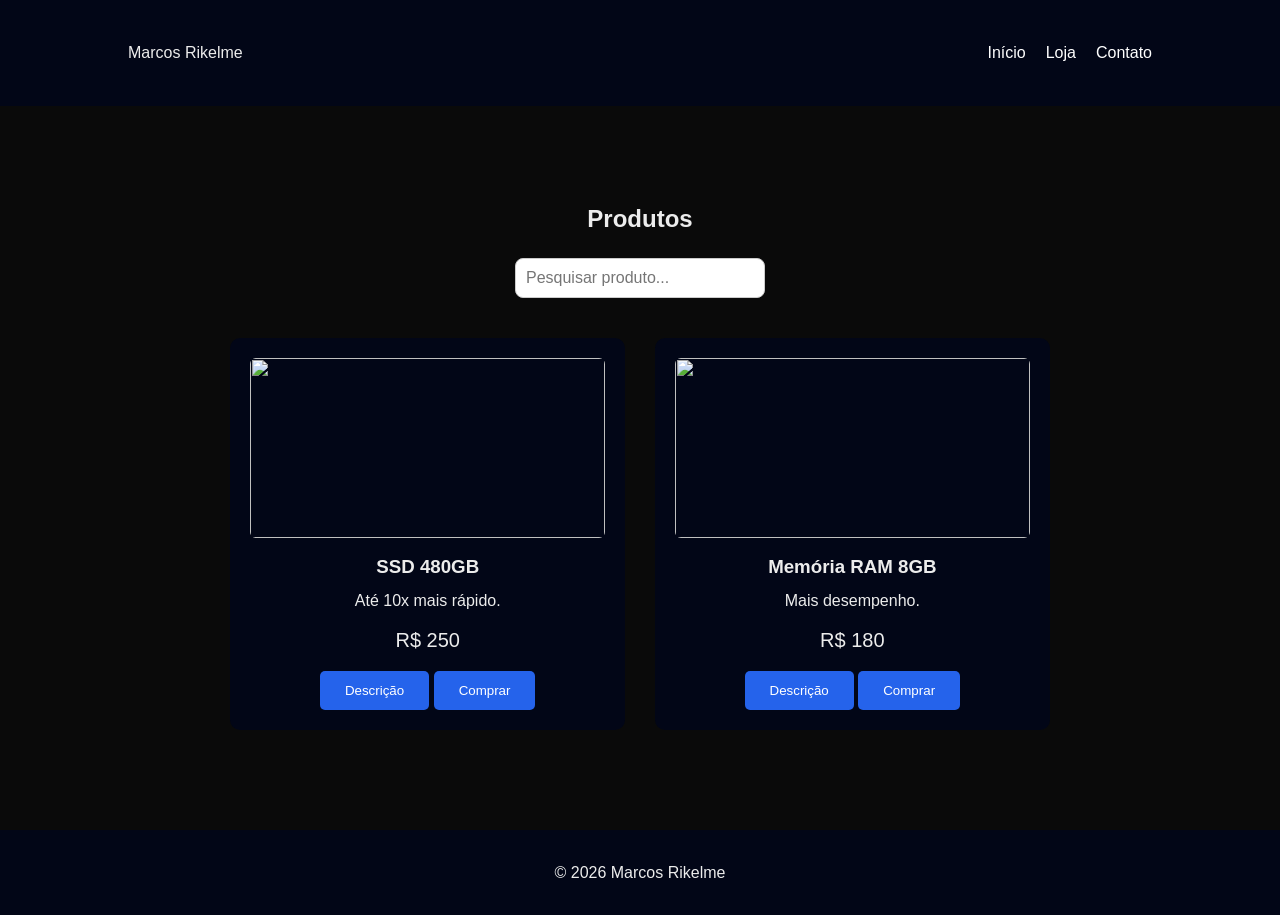
==== MeuNegocio/loja.html @ ea856b3e "Update ..." ====
<!DOCTYPE html>
<html lang="pt-br">

<head>
<meta charset="UTF-8">
<meta name="viewport" content="width=device-width, initial-scale=1.0">
<title>Loja | Marcos Rikelme</title>
<link rel="stylesheet" href="style.css">
</head>

<body>

<nav class="menu">

<div class="logo">Marcos Rikelme</div>

<ul class="menu-desktop">
<li><a href="index.html">Início</a></li>
<li><a href="loja.html">Loja</a></li>
<li><a href="#" onclick="contato()">Contato</a></li>
</ul>

<div class="hamburger" onclick="abrirMenu()">☰</div>

</nav>


<div id="menuMobile" class="menu-mobile">

<a href="index.html">Início</a>
<a href="loja.html">Loja</a>
<a href="#" onclick="contato()">Contato</a>

</div>

<div id="overlay" class="overlay" onclick="fecharMenu()"></div>


<section class="servicos loja">

<h2>Produtos</h2>

<div class="pesquisa">
<input 
type="text" 
id="campoPesquisa" 
placeholder="Pesquisar produto..." 
onkeyup="pesquisarProduto()">
</div>

<div class="cards">

<div class="card">

<img src="https://images.unsplash.com/photo-1587825140708-dfaf72ae4b04">

<h3>SSD 480GB</h3>

<p>Até 10x mais rápido.</p>

<p class="preco">R$ 250</p>

<button onclick="abrirModal('ssd')">Descrição</button>
<button onclick="contato()">Comprar</button>

</div>


<div class="card">

<img src="https://images.unsplash.com/photo-1563206767-5b18f218e8de">

<h3>Memória RAM 8GB</h3>

<p>Mais desempenho.</p>

<p class="preco">R$ 180</p>

<button onclick="abrirModal('ram')">Descrição</button>
<button onclick="contato()">Comprar</button>

</div>




</div>

</section>


<div id="modal" class="modal">

<div class="modal-content">

<span class="fechar" onclick="fecharModal()">✕</span>

<h2 id="modalTitulo"></h2>

<p id="modalDescricao"></p>

</div>

</div>


<footer>

<p>© 2026 Marcos Rikelme</p>

</footer>

<script src="script.js"></script>

</body>
</html>
---- MeuNegocio/style.css ----
:root{

--preto:#0a0a0a;
--cinza:#111827;
--azul:#2563eb;
--branco:#ffffff;

}

*{
margin:0;
padding:0;
box-sizing:border-box;
font-family: 'Poppins', sans-serif;
}

html, body {
height: 100%;
}

body{
background:var(--preto);
color:var(--branco);
padding-top:100px;
display:flex;
flex-direction:column;
min-height:100vh;
font-family: 'Poppins', sans-serif;
line-height:1.6;
color:#ececec;
}

.menu{

position:fixed;
top:0;
width:100%;

display:flex;
justify-content:space-between;
align-items:center;

padding:40px 10%;

background:#020617;
z-index:1000;

}


/* MENU DESKTOP */

.menu-desktop{

display:flex;
list-style:none;
gap:20px;

}

.menu a{

color:white;
text-decoration:none;

}

.menu a:hover{

color:var(--azul);

}


/* HAMBURGER */

.hamburger{

display:none;
font-size:30px;
cursor:pointer;
color:white;

}


/* MENU MOBILE */

.menu-mobile{

position:fixed;
top:0;
left:-250px;

width:250px;
height:100%;

background:#020617;

display:flex;
flex-direction:column;

padding:40px 20px;

gap:20px;

transition:0.4s;

z-index:1001;

}

.menu-mobile a{

color:white;
text-decoration:none;
font-size:18px;

}

.menu-mobile.ativo{

left:0;

}





















.pesquisa{
text-align:center;
margin:20px 0;
}

.pesquisa input{
padding:10px;
width:250px;
border-radius:8px;
border:1px solid #ccc;
font-size:16px;
}













/* OVERLAY */

.overlay{

position:fixed;

top:0;
left:0;

width:100%;
height:100%;

background:rgba(0,0,0,0.5);

display:none;

z-index:1000;

}

.overlay.ativo{

display:block;

}


.hero{
height:100vh;
padding:160px 5px 160px 5px;

background:
linear-gradient(rgba(0,0,0,0.5), rgba(0,0,0,0.5)),
url("https://images.unsplash.com/photo-1519389950473-47ba0277781c");

background-size:cover;
background-position:center;

display:flex;
align-items:center;
justify-content:flex-start;

color:white;
}


.hero-content{

background:rgba(0,0,0,0.7);
padding:50px;
border-radius:10px;

}


/* BOTÕES */

button{

margin-top:15px;

background:var(--azul);

border:none;

padding:12px 25px;

color:white;

cursor:pointer;

border-radius:5px;

}

button:hover{

background:#1d4ed8;

}


/* SEÇÕES */

section{

padding:100px 18%;
flex:1;

}

.container{

display:flex;
align-items:center;
gap:40px;

}

.container img{

width:400px;
border-radius:10px;

}

.sobre{

background:#020617;

}


/* DIFERENCIAIS */

.diferenciais{

background:var(--cinza);
text-align:center;

}

.grid-diferenciais{

margin-top:40px;

display:grid;

grid-template-columns:repeat(4,1fr);

gap:20px;

}

.item{

background:#1e293b;
padding:25px;
border-radius:8px;

}

h3{
    padding: 6px;
}


/* SERVIÇOS */

.servicos{

text-align:center;

}

.cards{

margin-top:40px;

display:grid;

grid-template-columns:repeat(auto-fit,minmax(250px,1fr));

gap:30px;

}

.card{

background:#020617;

padding:20px;

border-radius:10px;

}

.card img{

width:100%;
height:180px;
object-fit:cover;
border-radius:6px;

}

.preco{

font-size:20px;
margin-top:10px;

}


/* CTA */

.cta{

background:var(--cinza);
text-align:center;

}



.modal{

position:fixed;

top:0;
left:0;

width:100%;
height:100%;

background:rgba(0,0,0,0.7);

display:flex;
justify-content:center;
align-items:center;

opacity:0;
visibility:hidden;

transition:0.3s;

}


.fechar{

position:absolute;

top:10px;
right:15px;

font-size:22px;

cursor:pointer;

color:white;

}

/* MODAL ATIVO */

.modal.ativo{

opacity:1;
visibility:visible;

}


/* CAIXA DO MODAL */

.modal-content{

background:#020617;

padding:30px;

border-radius:10px;

width:400px;

text-align:center;

position:relative;

/* animação */

transform:scale(0.7);
transition:0.3s;

}

/* ANIMAÇÃO AO ABRIR */

.modal.ativo .modal-content{

transform:scale(1);

}


/* FOOTER */

footer{

background:#020617;
padding:30px;
text-align:center;

}

.redes{

margin-top:10px;

}

.redes a{

color:var(--azul);
margin:0 10px;
text-decoration:none;

}


/* RESPONSIVO */

@media(max-width:768px){

.container{

flex-direction:column;
text-align:center;

}

.container img{

width:100%;

}

.grid-diferenciais{

grid-template-columns:1fr;

}

/* ESCONDE MENU DESKTOP */

.menu-desktop{

display:none;

}

/* MOSTRA HAMBURGER */

.hamburger{

display:block;

}

}
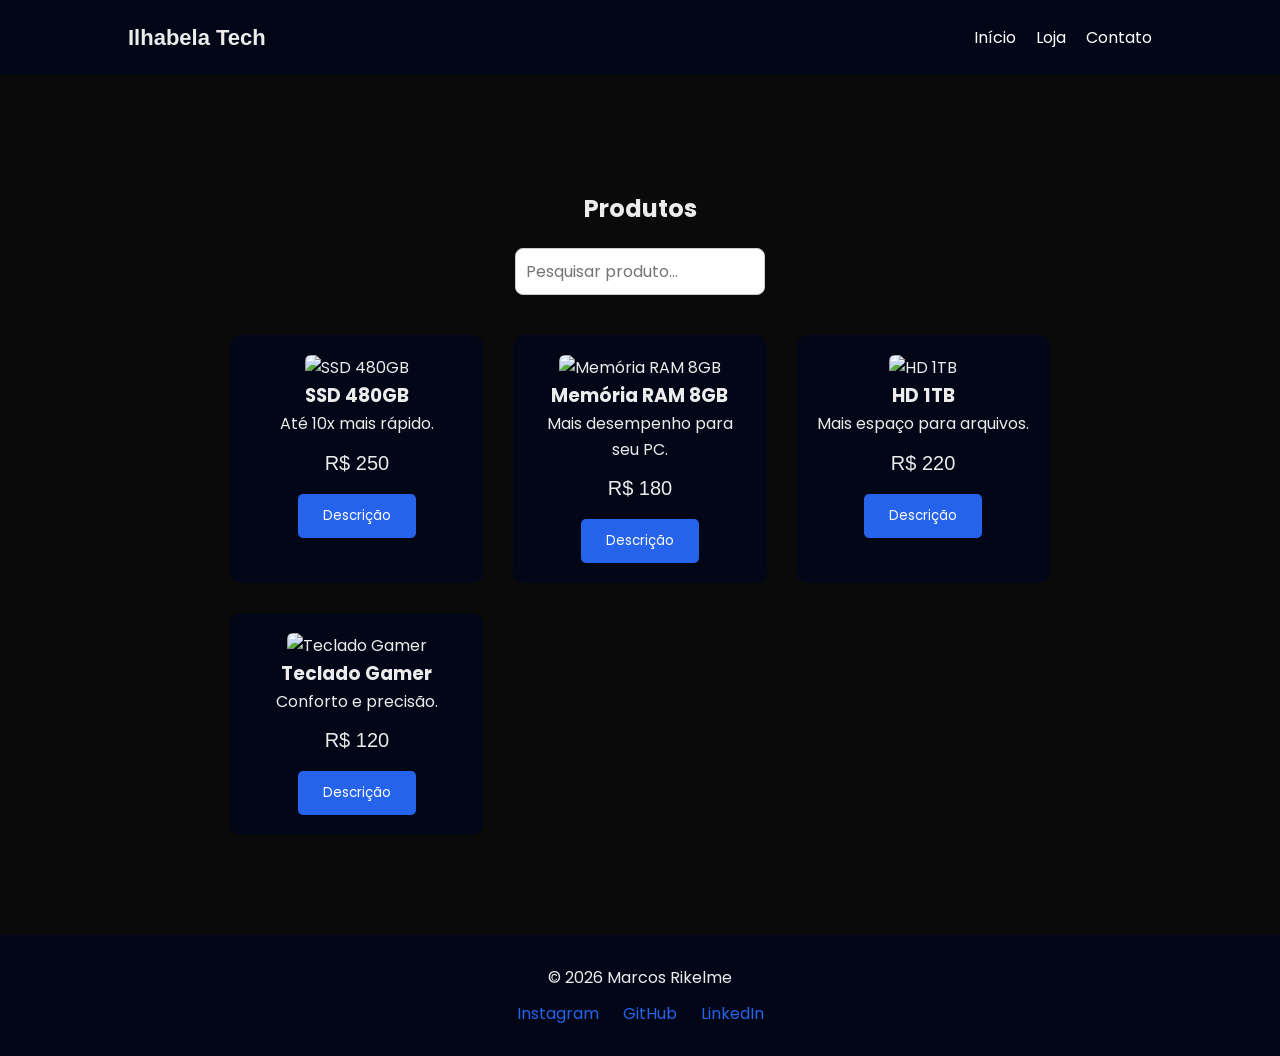
==== commit 64f4abff: "Update Revisando código e melhorando a expansividade." ====
--- a/MeuNegocio/loja.html
+++ b/MeuNegocio/loja.html
@@ -2,28 +2,40 @@
 <html lang="pt-br">
 
 <head>
+
 <meta charset="UTF-8">
 <meta name="viewport" content="width=device-width, initial-scale=1.0">
+
 <title>Loja | Marcos Rikelme</title>
+
 <link rel="stylesheet" href="style.css">
+
+<link href="https://fonts.googleapis.com/css2?family=Poppins:wght@300;400;500;600;700&display=swap" rel="stylesheet">
+
 </head>
 
 <body>
 
+<!-- MENU -->
+
 <nav class="menu">
 
-<div class="logo">Marcos Rikelme</div>
+<div class="logo">Ilhabela Tech</div>
 
 <ul class="menu-desktop">
+
 <li><a href="index.html">Início</a></li>
 <li><a href="loja.html">Loja</a></li>
 <li><a href="#" onclick="contato()">Contato</a></li>
+
 </ul>
 
 <div class="hamburger" onclick="abrirMenu()">☰</div>
 
 </nav>
 
+
+<!-- MENU MOBILE -->
 
 <div id="menuMobile" class="menu-mobile">
 
@@ -33,26 +45,41 @@
 
 </div>
 
+
+<!-- OVERLAY -->
+
 <div id="overlay" class="overlay" onclick="fecharMenu()"></div>
 
 
+
+<!-- LOJA -->
+
 <section class="servicos loja">
 
 <h2>Produtos</h2>
 
 <div class="pesquisa">
+
 <input 
-type="text" 
-id="campoPesquisa" 
-placeholder="Pesquisar produto..." 
+type="text"
+id="campoPesquisa"
+placeholder="Pesquisar produto..."
 onkeyup="pesquisarProduto()">
-</div>
+
+</div>
+
 
 <div class="cards">
 
-<div class="card">
-
-<img src="https://images.unsplash.com/photo-1587825140708-dfaf72ae4b04">
+
+<!-- PRODUTO -->
+
+<div class="card">
+
+<img 
+src="https://images.unsplash.com/photo-1587825140708-dfaf72ae4b04"
+alt="SSD 480GB"
+loading="lazy">
 
 <h3>SSD 480GB</h3>
 
@@ -61,27 +88,74 @@
 <p class="preco">R$ 250</p>
 
 <button onclick="abrirModal('ssd')">Descrição</button>
-<button onclick="contato()">Comprar</button>
-
-</div>
-
-
-<div class="card">
-
-<img src="https://images.unsplash.com/photo-1563206767-5b18f218e8de">
+
+
+</div>
+
+
+
+<!-- PRODUTO -->
+
+<div class="card">
+
+<img 
+src="https://images.unsplash.com/photo-1563206767-5b18f218e8de"
+alt="Memória RAM 8GB"
+loading="lazy">
 
 <h3>Memória RAM 8GB</h3>
 
-<p>Mais desempenho.</p>
+<p>Mais desempenho para seu PC.</p>
 
 <p class="preco">R$ 180</p>
 
 <button onclick="abrirModal('ram')">Descrição</button>
-<button onclick="contato()">Comprar</button>
-
-</div>
-
-
+
+
+</div>
+
+
+
+<!-- PRODUTO -->
+
+<div class="card">
+
+<img 
+src="https://images.unsplash.com/photo-1518770660439-4636190af475"
+alt="HD 1TB"
+loading="lazy">
+
+<h3>HD 1TB</h3>
+
+<p>Mais espaço para arquivos.</p>
+
+<p class="preco">R$ 220</p>
+
+<button onclick="abrirModal('hd')">Descrição</button>
+
+</div>
+
+
+
+<!-- PRODUTO -->
+
+<div class="card">
+
+<img 
+src="https://images.unsplash.com/photo-1587202372775-e229f172b9d7"
+alt="Teclado Gamer"
+loading="lazy">
+
+<h3>Teclado Gamer</h3>
+
+<p>Conforto e precisão.</p>
+
+<p class="preco">R$ 120</p>
+
+<button onclick="abrirModal('teclado')">Descrição</button>
+
+
+</div>
 
 
 </div>
@@ -89,6 +163,9 @@
 </section>
 
 
+
+<!-- MODAL -->
+
 <div id="modal" class="modal">
 
 <div class="modal-content">
@@ -99,16 +176,33 @@
 
 <p id="modalDescricao"></p>
 
-</div>
-
-</div>
-
+<button onclick="contato()">Comprar no WhatsApp</button>
+
+</div>
+
+</div>
+
+
+
+<!-- FOOTER -->
 
 <footer>
 
 <p>© 2026 Marcos Rikelme</p>
 
+<div class="redes">
+
+<a href="#">Instagram</a>
+<a href="#">GitHub</a>
+<a href="#">LinkedIn</a>
+
+</div>
+
 </footer>
+
+
+
+<!-- SCRIPT -->
 
 <script src="script.js"></script>
 
--- a/MeuNegocio/style.css
+++ b/MeuNegocio/style.css
@@ -7,28 +7,37 @@
 
 }
 
+/* RESET */
+
 *{
 margin:0;
 padding:0;
 box-sizing:border-box;
-font-family: 'Poppins', sans-serif;
-}
-
-html, body {
-height: 100%;
+font-family:'Poppins', sans-serif;
+}
+
+html{
+scroll-behavior:smooth;
 }
 
 body{
+
 background:var(--preto);
-color:var(--branco);
-padding-top:100px;
+color:#ececec;
+
+padding-top:90px;
+
 display:flex;
 flex-direction:column;
+
 min-height:100vh;
-font-family: 'Poppins', sans-serif;
+
 line-height:1.6;
-color:#ececec;
-}
+
+}
+
+
+/* ================= MENU ================= */
 
 .menu{
 
@@ -40,11 +49,27 @@
 justify-content:space-between;
 align-items:center;
 
-padding:40px 10%;
+padding:20px 10%;
 
 background:#020617;
+
 z-index:1000;
 
+}
+
+.logo{
+font-size:22px;
+font-weight:600;
+}
+
+.menu a{
+color:white;
+text-decoration:none;
+transition:0.3s;
+}
+
+.menu a:hover{
+color:var(--azul);
 }
 
 
@@ -54,29 +79,18 @@
 
 display:flex;
 list-style:none;
+
 gap:20px;
 
 }
 
-.menu a{
-
-color:white;
-text-decoration:none;
-
-}
-
-.menu a:hover{
-
-color:var(--azul);
-
-}
-
 
 /* HAMBURGER */
 
 .hamburger{
 
 display:none;
+
 font-size:30px;
 cursor:pointer;
 color:white;
@@ -84,11 +98,12 @@
 }
 
 
-/* MENU MOBILE */
+/* ================= MENU MOBILE ================= */
 
 .menu-mobile{
 
 position:fixed;
+
 top:0;
 left:-250px;
 
@@ -114,6 +129,7 @@
 
 color:white;
 text-decoration:none;
+
 font-size:18px;
 
 }
@@ -125,51 +141,7 @@
 }
 
 
-
-
-
-
-
-
-
-
-
-
-
-
-
-
-
-
-
-
-
-.pesquisa{
-text-align:center;
-margin:20px 0;
-}
-
-.pesquisa input{
-padding:10px;
-width:250px;
-border-radius:8px;
-border:1px solid #ccc;
-font-size:16px;
-}
-
-
-
-
-
-
-
-
-
-
-
-
-
-/* OVERLAY */
+/* ================= OVERLAY ================= */
 
 .overlay{
 
@@ -196,9 +168,14 @@
 }
 
 
+
+/* ================= HERO ================= */
+
 .hero{
+
 height:100vh;
-padding:160px 5px 160px 5px;
+
+padding:160px 10%;
 
 background:
 linear-gradient(rgba(0,0,0,0.5), rgba(0,0,0,0.5)),
@@ -209,22 +186,25 @@
 
 display:flex;
 align-items:center;
-justify-content:flex-start;
 
 color:white;
-}
-
+
+}
 
 .hero-content{
 
 background:rgba(0,0,0,0.7);
+
 padding:50px;
+
 border-radius:10px;
 
-}
-
-
-/* BOTÕES */
+max-width:500px;
+
+}
+
+
+/* ================= BOTÕES ================= */
 
 button{
 
@@ -242,28 +222,46 @@
 
 border-radius:5px;
 
+transition:0.3s;
+
 }
 
 button:hover{
 
 background:#1d4ed8;
 
-}
-
-
-/* SEÇÕES */
+transform:scale(1.05);
+
+}
+
+
+
+/* ================= SEÇÕES ================= */
 
 section{
 
 padding:100px 18%;
+
 flex:1;
 
 }
 
+
+
+/* ================= SOBRE ================= */
+
+.sobre{
+
+background:#020617;
+
+}
+
 .container{
 
 display:flex;
+
 align-items:center;
+
 gap:40px;
 
 }
@@ -271,78 +269,90 @@
 .container img{
 
 width:400px;
+
 border-radius:10px;
 
 }
 
-.sobre{
+
+
+/* ================= DIFERENCIAIS ================= */
+
+.diferenciais{
+
+background:var(--cinza);
+
+text-align:center;
+
+}
+
+.grid-diferenciais{
+
+margin-top:40px;
+
+display:grid;
+
+grid-template-columns:repeat(4,1fr);
+
+gap:20px;
+
+}
+
+.item{
+
+background:#1e293b;
+
+padding:25px;
+
+border-radius:8px;
+
+}
+
+.item h3{
+
+margin-bottom:10px;
+
+}
+
+
+
+/* ================= SERVIÇOS / LOJA ================= */
+
+.servicos{
+
+text-align:center;
+
+}
+
+.cards{
+
+margin-top:40px;
+
+display:grid;
+
+grid-template-columns:repeat(auto-fit,minmax(250px,1fr));
+
+gap:30px;
+
+}
+
+.card{
 
 background:#020617;
 
-}
-
-
-/* DIFERENCIAIS */
-
-.diferenciais{
-
-background:var(--cinza);
-text-align:center;
-
-}
-
-.grid-diferenciais{
-
-margin-top:40px;
-
-display:grid;
-
-grid-template-columns:repeat(4,1fr);
-
-gap:20px;
-
-}
-
-.item{
-
-background:#1e293b;
-padding:25px;
-border-radius:8px;
-
-}
-
-h3{
-    padding: 6px;
-}
-
-
-/* SERVIÇOS */
-
-.servicos{
-
-text-align:center;
-
-}
-
-.cards{
-
-margin-top:40px;
-
-display:grid;
-
-grid-template-columns:repeat(auto-fit,minmax(250px,1fr));
-
-gap:30px;
-
-}
-
-.card{
-
-background:#020617;
-
 padding:20px;
 
 border-radius:10px;
+
+transition:0.3s;
+
+}
+
+.card:hover{
+
+transform:translateY(-6px);
+
+box-shadow:0 10px 25px rgba(0,0,0,0.4);
 
 }
 
@@ -350,7 +360,9 @@
 
 width:100%;
 height:180px;
+
 object-fit:cover;
+
 border-radius:6px;
 
 }
@@ -358,21 +370,54 @@
 .preco{
 
 font-size:20px;
+
 margin-top:10px;
 
-}
-
-
-/* CTA */
+font-weight:500;
+
+}
+
+
+
+/* ================= PESQUISA ================= */
+
+.pesquisa{
+
+text-align:center;
+
+margin:20px 0;
+
+}
+
+.pesquisa input{
+
+padding:10px;
+
+width:250px;
+
+border-radius:8px;
+
+border:1px solid #ccc;
+
+font-size:16px;
+
+}
+
+
+
+/* ================= CTA ================= */
 
 .cta{
 
 background:var(--cinza);
+
 text-align:center;
 
 }
 
 
+
+/* ================= MODAL ================= */
 
 .modal{
 
@@ -387,6 +432,7 @@
 background:rgba(0,0,0,0.7);
 
 display:flex;
+
 justify-content:center;
 align-items:center;
 
@@ -395,6 +441,47 @@
 
 transition:0.3s;
 
+z-index:2000;
+
+}
+
+.modal.ativo{
+
+opacity:1;
+visibility:visible;
+
+}
+
+.modal-content{
+
+background:#020617;
+
+padding:30px;
+
+border-radius:10px;
+
+width:400px;
+
+text-align:center;
+
+position:relative;
+
+transform:scale(0.7);
+
+transition:0.3s;
+
+}
+
+.modal.ativo .modal-content{
+
+transform:scale(1);
+
+}
+
+.modal-content button{
+
+margin-top:20px;
+
 }
 
 
@@ -413,56 +500,18 @@
 
 }
 
-/* MODAL ATIVO */
-
-.modal.ativo{
-
-opacity:1;
-visibility:visible;
-
-}
-
-
-/* CAIXA DO MODAL */
-
-.modal-content{
+
+
+/* ================= FOOTER ================= */
+
+footer{
 
 background:#020617;
 
 padding:30px;
 
-border-radius:10px;
-
-width:400px;
-
 text-align:center;
 
-position:relative;
-
-/* animação */
-
-transform:scale(0.7);
-transition:0.3s;
-
-}
-
-/* ANIMAÇÃO AO ABRIR */
-
-.modal.ativo .modal-content{
-
-transform:scale(1);
-
-}
-
-
-/* FOOTER */
-
-footer{
-
-background:#020617;
-padding:30px;
-text-align:center;
-
 }
 
 .redes{
@@ -474,49 +523,137 @@
 .redes a{
 
 color:var(--azul);
+
 margin:0 10px;
+
 text-decoration:none;
 
 }
 
-
-/* RESPONSIVO */
-
-@media(max-width:768px){
+/* ===============================
+RESPONSIVIDADE
+================================ */
+
+
+/* NOTEBOOKS MÉDIOS */
+
+@media (max-width:1140px){
+
+section{
+padding:80px 10%;
+}
 
 .container{
-
+gap:25px;
+}
+
+.container img{
+width:320px;
+}
+
+/* DIFERENCIAIS */
+
+.grid-diferenciais{
+grid-template-columns:repeat(2,1fr);
+}
+
+/* CARDS */
+
+.cards{
+grid-template-columns:repeat(2,1fr);
+}
+
+.hero{
+padding:140px 10%;
+}
+
+.hero-content{
+max-width:500px;
+}
+
+}
+
+
+/* TABLETS */
+
+@media (max-width:900px){
+
+.menu{
+padding:18px 6%;
+}
+
+.hero{
+padding:120px 8%;
+}
+
+.hero-content{
+max-width:100%;
+}
+
+/* SOBRE */
+
+.container{
 flex-direction:column;
 text-align:center;
-
 }
 
 .container img{
-
 width:100%;
-
-}
+max-width:400px;
+}
+
+/* DIFERENCIAIS */
 
 .grid-diferenciais{
-
 grid-template-columns:1fr;
-
-}
-
-/* ESCONDE MENU DESKTOP */
+}
+
+/* CARDS */
+
+.cards{
+grid-template-columns:1fr;
+}
+
+}
+
+
+/* MOBILE */
+
+@media (max-width:768px){
+
+section{
+padding:70px 8%;
+}
+
+/* MENU DESKTOP SOME */
 
 .menu-desktop{
-
 display:none;
-
 }
 
 /* MOSTRA HAMBURGER */
 
 .hamburger{
-
 display:block;
-
+}
+
+}
+
+
+/* CELULARES PEQUENOS */
+
+@media (max-width:480px){
+
+.hero{
+padding:100px 6%;
+}
+
+.hero-content{
+padding:30px;
+}
+
+button{
+width:100%;
 }
 
 }
